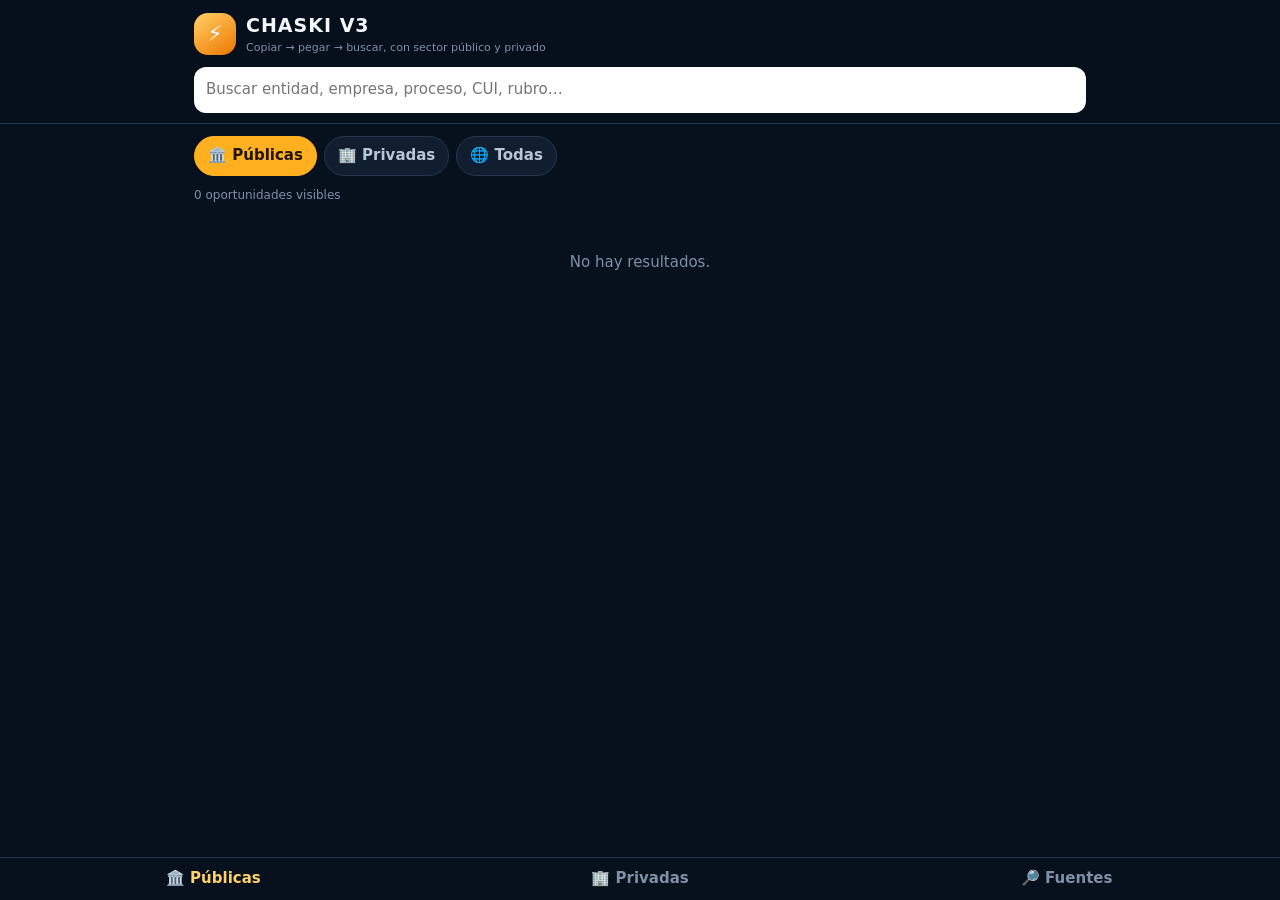
==== chaski-v3.html @ b29ecc5a "Add CHASKI V3 with SEACE copy pack and private opportunities" ====
<!DOCTYPE html>
<html lang="es-PE"><head><meta charset="utf-8"><meta name="viewport" content="width=device-width,initial-scale=1,viewport-fit=cover"><title>CHASKI V3</title><meta name="theme-color" content="#07101d"><style>
*{box-sizing:border-box}body{margin:0;background:#07101d;color:#f5f8fc;font:15px/1.45 system-ui,-apple-system,Segoe UI,Roboto,Arial,sans-serif;padding-bottom:74px}button,input{font:inherit}.w{max-width:920px;margin:auto;padding:0 14px}.top{position:sticky;top:0;z-index:9;background:#07101df2;border-bottom:1px solid #26384f;backdrop-filter:blur(12px)}.head{display:flex;align-items:center;gap:10px;padding:12px 0}.logo{width:42px;height:42px;border-radius:14px;display:grid;place-items:center;background:linear-gradient(145deg,#ffd166,#ef7600);font-size:22px}.ttl{font-weight:900;font-size:19px;letter-spacing:1px}.sub{font-size:11px;color:#8090a6}.search{display:flex;gap:7px;padding-bottom:10px}.search input{flex:1;border:0;border-radius:12px;padding:12px;background:white;color:#0b1625}.tabs{display:flex;gap:7px;overflow:auto;padding:12px 0 8px}.tab{border:1px solid #26384f;background:#111e30;color:#b9c6d8;border-radius:999px;padding:8px 13px;font-weight:800;white-space:nowrap}.tab.on{background:#ffb020;color:#211403;border-color:#ffb020}.count{font-size:12px;color:#8090a6;margin:3px 0 10px}.card{background:#111e30;border:1px solid #26384f;border-radius:16px;padding:14px;margin-bottom:12px}.title{font-weight:900;font-size:16px}.meta{font-size:12px;color:#b9c6d8;margin-top:4px}.badge{display:inline-block;margin:8px 5px 0 0;padding:4px 8px;border-radius:999px;background:#17273c;color:#b9c6d8;font-size:10.5px;font-weight:800}.badgeh{color:#35d39a;background:#113227}.badgep{color:#ffd166;background:#342611}.seace{margin-top:12px;padding:12px;background:#0a1422;border:1px solid #29405c;border-radius:12px}.seace h4{margin:0 0 8px;color:#ffd166;font-size:11px;text-transform:uppercase;letter-spacing:.7px}.f{display:grid;grid-template-columns:118px 1fr auto;gap:7px;align-items:center;padding:6px 0;border-bottom:1px solid #1f3045}.f:last-child{border-bottom:0}.k{color:#8090a6;font-size:10px;text-transform:uppercase}.v{font-size:12px;word-break:break-word}.cp{border:1px solid #315070;background:#102238;color:#69b7ff;border-radius:8px;padding:6px 8px;font-size:10px;font-weight:900}.btns{display:grid;grid-template-columns:1fr 1fr;gap:7px;margin-top:10px}.primary,.secondary{border:0;border-radius:11px;padding:11px;font-weight:900}.primary{background:linear-gradient(135deg,#ffd166,#ef8b00);color:#241606}.secondary{background:#17273c;color:#dce9fa;border:1px solid #26384f}.private{border-left:4px solid #35d39a}.note{background:#111e30;border:1px solid #26384f;border-radius:14px;padding:13px;color:#b9c6d8;margin:11px 0}.empty{text-align:center;color:#8090a6;padding:38px 15px}.toast{position:fixed;left:50%;bottom:78px;transform:translateX(-50%);background:#eef6ff;color:#0e1a29;border-radius:10px;padding:9px 13px;opacity:0;transition:.2s;z-index:99;font-weight:800;font-size:12px}.toast.on{opacity:1}nav{position:fixed;left:0;right:0;bottom:0;background:#08111df7;border-top:1px solid #26384f;display:grid;grid-template-columns:repeat(3,1fr)}nav button{border:0;background:transparent;color:#8090a6;padding:10px 4px;font-weight:800}nav button.on{color:#ffd166}@media(max-width:520px){.f{grid-template-columns:92px 1fr auto}.btns{grid-template-columns:1fr}.ttl{font-size:17px}}
</style></head><body>
<div class="top"><div class="w"><div class="head"><div class="logo">⚡</div><div><div class="ttl">CHASKI V3</div><div class="sub">Copiar → pegar → buscar, con sector público y privado</div></div></div><div class="search"><input id="q" placeholder="Buscar entidad, empresa, proceso, CUI, rubro…"></div></div></div>
<main class="w"><div class="tabs"><button class="tab on" data-mode="public">🏛️ Públicas</button><button class="tab" data-mode="private">🏢 Privadas</button><button class="tab" data-mode="all">🌐 Todas</button></div><div id="count" class="count">Cargando…</div><div id="list"></div></main>
<nav><button class="on" onclick="setMode('public',this)">🏛️ Públicas</button><button onclick="setMode('private',this)">🏢 Privadas</button><button onclick="openSources()">🔎 Fuentes</button></nav><div id="toast" class="toast"></div>
<script>
var PUB={oportunidades:[]},PRI={oportunidades:[]},MODE='public',Q='';
var SEACE='https://prod2.seace.gob.pe/seacebus-uiwd-pub/buscadorPublico/buscadorPublico.xhtml';
function e(s){return String(s==null?'':s).replace(/[&<>\"]/g,function(c){return {'&':'&amp;','<':'&lt;','>':'&gt;','\"':'&quot;'}[c]})}
function n(s){return String(s==null?'':s).toLowerCase().normalize('NFD').replace(/[\u0300-\u036f]/g,'')}
function t(m){var x=document.getElementById('toast');x.textContent=m;x.classList.add('on');clearTimeout(window.tt);window.tt=setTimeout(function(){x.classList.remove('on')},1800)}
function cp(v,msg){if(navigator.clipboard&&navigator.clipboard.writeText){navigator.clipboard.writeText(v||'').then(function(){t(msg||'Copiado')})}else{var a=document.createElement('textarea');a.value=v||'';document.body.appendChild(a);a.select();document.execCommand('copy');document.body.removeChild(a);t(msg||'Copiado')}}
function fmt(s){if(!s)return '';var p=s.split('-');return p.length===3?p[2]+'/'+p[1]+'/'+p[0]:s}
function objText(o){var of=o.oficial||{};return of.tipo==='Bien'?'BIEN':of.tipo==='Servicio'?'SERVICIO':of.tipo==='Consultoría'?'SERVICIO':'OBRA'}
function publicSearchFields(o){var of=o.oficial||{};var entidad=of.entidad||'';var objeto=objText(o);var desc=o.titulo||'';var desde=of.verificado?fmt(of.verificado):'';var hasta=of.cierra?fmt(of.cierra):'';return {entidad:entidad,objeto:objeto,desc:desc,desde:desde,hasta:hasta,nom:of.nomenclatura||'',cui:of.cui||''}}
function copyPack(o){var f=publicSearchFields(o);var txt='ENTIDAD: '+f.entidad+'\nOBJETO DE CONTRATACIÓN: '+f.objeto+'\nDESCRIPCIÓN DEL OBJETO: '+f.desc+'\nFECHA PUBLICACIÓN DESDE: '+f.desde+'\nFECHA PUBLICACIÓN HASTA: '+f.hasta+(f.nom?'\nNOMENCLATURA: '+f.nom:'')+(f.cui?'\nCUI: '+f.cui:'');cp(txt,'Datos SEACE copiados')}
function openSearch(o){var of=o.oficial||{};var q=(of.nomenclatura&&n(of.nomenclatura).indexOf('no publicada')<0)?'\"'+of.nomenclatura+'\"':'\"'+(o.titulo||'')+'\" \"'+(of.entidad||'')+'\"';window.open('https://www.google.com/search?q='+encodeURIComponent(q+' SEACE'),'_blank','noopener')}
function pf(k,v){return '<div class="f"><div class="k">'+e(k)+'</div><div class="v">'+e(v||'')+'</div><button class="cp" onclick="cp('+JSON.stringify(v||'')+',\'Copiado\')">COPIAR</button></div>'}
function pcard(o){var of=o.oficial||{},f=publicSearchFields(o);return '<article class="card"><div class="title">'+e(o.titulo)+'</div><div class="meta">'+e(of.entidad||'')+' · '+e((of.distrito?of.distrito+', ':'')+(of.provincia||''))+'</div><span class="badge badgep">PÚBLICA</span><span class="badge">'+e(of.tipo||'Proceso')+'</span>'+(of.cierra?'<span class="badge">Cierra '+e(fmt(of.cierra))+'</span>':'')+'<div class="seace"><h4>Datos listos para copiar en SEACE</h4>'+pf('Entidad',f.entidad)+pf('Objeto',f.objeto)+pf('Descripción',f.desc)+pf('Fecha desde',f.desde)+pf('Fecha hasta',f.hasta)+(f.nom?pf('Nomenclatura',f.nom):'')+(f.cui?pf('CUI',f.cui):'')+'</div><div class="btns"><button class="primary" onclick=\'copyPack('+JSON.stringify(o).replace(/'/g,"&#39;")+')\'>📋 COPIAR TODO PARA SEACE</button><button class="secondary" onclick=\'openSearch('+JSON.stringify(o).replace(/'/g,"&#39;")+')\'>🚀 ABRIR BÚSQUEDA</button></div></article>'}
function prcard(o){return '<article class="card private"><div class="title">'+e(o.titulo)+'</div><div class="meta">'+e(o.empresa||'')+' · '+e(o.sector||'')+' · '+e(o.region||'')+'</div><span class="badge badgeh">PRIVADA</span><span class="badge">'+e(o.tipo||'Oportunidad')+'</span><span class="badge">Prioridad '+e(o.prioridad||'')+'</span><div class="note"><b>Qué hacer:</b> '+e(o.accion||'')+'<br><br>'+e(o.resumen||'')+'</div><div class="seace"><h4>Datos rápidos</h4>'+pf('Empresa',o.empresa||'')+pf('Rubro',(o.rubros||[]).join(', '))+pf('Acción',o.accion||'')+'</div><div class="btns"><button class="primary" onclick="window.open('+JSON.stringify(o.url||o.url_info||'')+',\'_blank\',\'noopener\')">🚀 ABRIR PORTAL</button><button class="secondary" onclick="cp('+JSON.stringify((o.empresa||'')+' | '+(o.accion||''))+',\'Ficha copiada\')">📋 COPIAR ACCIÓN</button></div></article>'}
function matches(x){var s=n(JSON.stringify(x));return !Q||s.indexOf(n(Q))>=0}
function render(){var a=[];if(MODE==='public'||MODE==='all')a=a.concat((PUB.oportunidades||[]).filter(matches).map(function(o){return {k:'p',o:o}}));if(MODE==='private'||MODE==='all')a=a.concat((PRI.oportunidades||[]).filter(matches).map(function(o){return {k:'r',o:o}}));if(MODE!=='private')a=a.filter(function(x){return x.k==='r'||!x.o.oficial||!x.o.oficial.cierra||new Date(x.o.oficial.cierra+'T23:59:59')>=new Date()});a.sort(function(a,b){if(a.k!==b.k)return a.k==='p'?-1:1;if(a.k==='p')return String(a.o.oficial.cierra||'9999').localeCompare(String(b.o.oficial.cierra||'9999'));return (b.o.prioridad||0)-(a.o.prioridad||0)});document.getElementById('count').textContent=a.length+' oportunidades visibles';document.getElementById('list').innerHTML=a.length?a.map(function(x){return x.k==='p'?pcard(x.o):prcard(x.o)}).join(''):'<div class="empty">No hay resultados.</div>'}
function setMode(m,b){MODE=m;document.querySelectorAll('.tab').forEach(function(x){x.classList.toggle('on',x.dataset.mode===m)});document.querySelectorAll('nav button').forEach(function(x){x.classList.remove('on')});if(b)b.classList.add('on');render()}
function openSources(){window.open(SEACE,'_blank','noopener');window.open('privadas.json','_blank','noopener')}
document.querySelectorAll('.tab').forEach(function(b){b.onclick=function(){setMode(this.dataset.mode)}});document.getElementById('q').oninput=function(){Q=this.value;render()};
Promise.all([fetch('oportunidades.json?v='+Date.now()).then(function(r){return r.json()}),fetch('privadas.json?v='+Date.now()).then(function(r){return r.json()})]).then(function(d){PUB=d[0];PRI=d[1];render()}).catch(function(){document.getElementById('count').textContent='No se pudieron cargar los datos';document.getElementById('list').innerHTML='<div class="empty">Revisa la conexión o vuelve a cargar.</div>'});
</script></body></html>
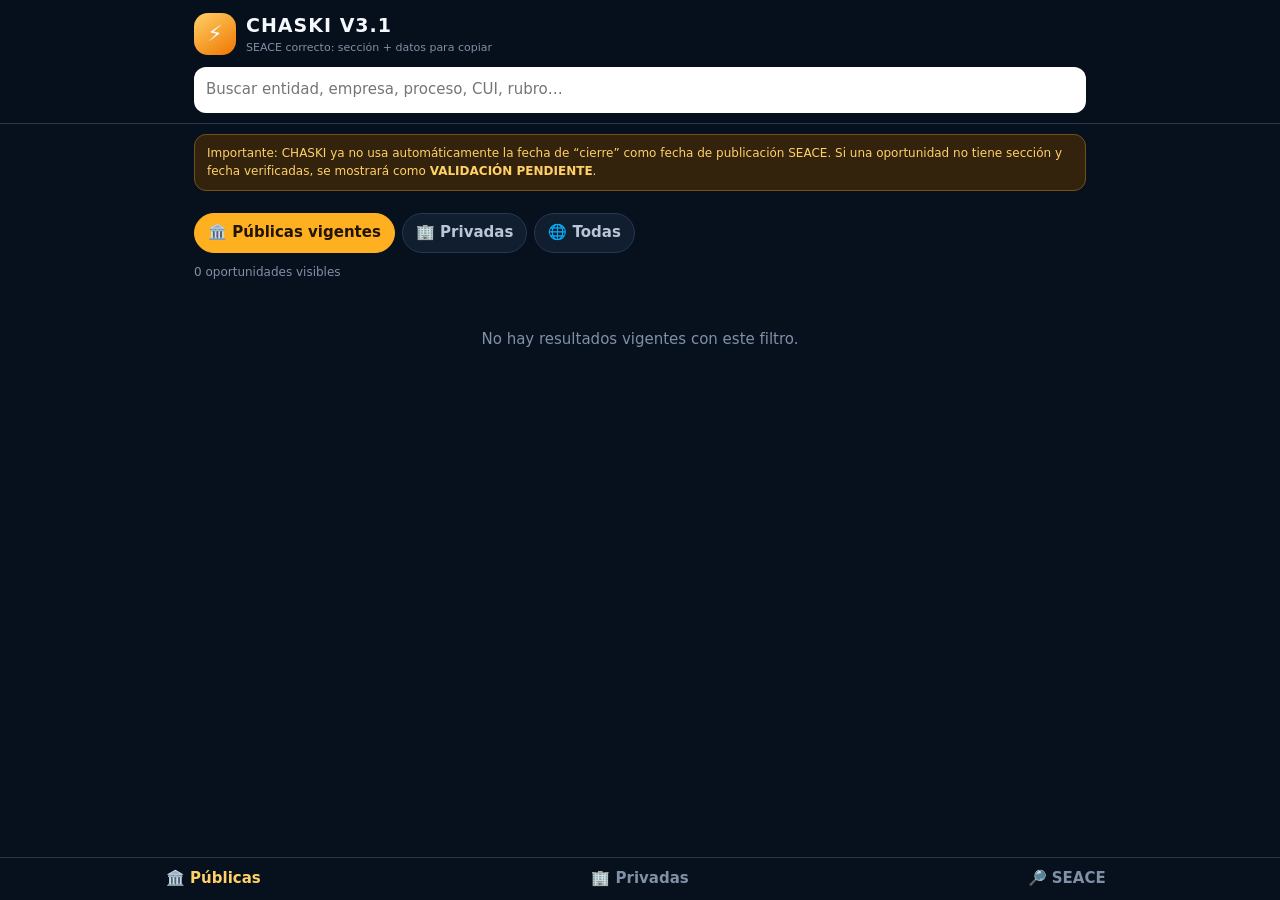
==== commit 6337f3db: "Fix SEACE routing and hide expired Pucamio requirement" ====
--- a/chaski-v3.html
+++ b/chaski-v3.html
@@ -1,29 +1,56 @@
 <!DOCTYPE html>
-<html lang="es-PE"><head><meta charset="utf-8"><meta name="viewport" content="width=device-width,initial-scale=1,viewport-fit=cover"><title>CHASKI V3</title><meta name="theme-color" content="#07101d"><style>
-*{box-sizing:border-box}body{margin:0;background:#07101d;color:#f5f8fc;font:15px/1.45 system-ui,-apple-system,Segoe UI,Roboto,Arial,sans-serif;padding-bottom:74px}button,input{font:inherit}.w{max-width:920px;margin:auto;padding:0 14px}.top{position:sticky;top:0;z-index:9;background:#07101df2;border-bottom:1px solid #26384f;backdrop-filter:blur(12px)}.head{display:flex;align-items:center;gap:10px;padding:12px 0}.logo{width:42px;height:42px;border-radius:14px;display:grid;place-items:center;background:linear-gradient(145deg,#ffd166,#ef7600);font-size:22px}.ttl{font-weight:900;font-size:19px;letter-spacing:1px}.sub{font-size:11px;color:#8090a6}.search{display:flex;gap:7px;padding-bottom:10px}.search input{flex:1;border:0;border-radius:12px;padding:12px;background:white;color:#0b1625}.tabs{display:flex;gap:7px;overflow:auto;padding:12px 0 8px}.tab{border:1px solid #26384f;background:#111e30;color:#b9c6d8;border-radius:999px;padding:8px 13px;font-weight:800;white-space:nowrap}.tab.on{background:#ffb020;color:#211403;border-color:#ffb020}.count{font-size:12px;color:#8090a6;margin:3px 0 10px}.card{background:#111e30;border:1px solid #26384f;border-radius:16px;padding:14px;margin-bottom:12px}.title{font-weight:900;font-size:16px}.meta{font-size:12px;color:#b9c6d8;margin-top:4px}.badge{display:inline-block;margin:8px 5px 0 0;padding:4px 8px;border-radius:999px;background:#17273c;color:#b9c6d8;font-size:10.5px;font-weight:800}.badgeh{color:#35d39a;background:#113227}.badgep{color:#ffd166;background:#342611}.seace{margin-top:12px;padding:12px;background:#0a1422;border:1px solid #29405c;border-radius:12px}.seace h4{margin:0 0 8px;color:#ffd166;font-size:11px;text-transform:uppercase;letter-spacing:.7px}.f{display:grid;grid-template-columns:118px 1fr auto;gap:7px;align-items:center;padding:6px 0;border-bottom:1px solid #1f3045}.f:last-child{border-bottom:0}.k{color:#8090a6;font-size:10px;text-transform:uppercase}.v{font-size:12px;word-break:break-word}.cp{border:1px solid #315070;background:#102238;color:#69b7ff;border-radius:8px;padding:6px 8px;font-size:10px;font-weight:900}.btns{display:grid;grid-template-columns:1fr 1fr;gap:7px;margin-top:10px}.primary,.secondary{border:0;border-radius:11px;padding:11px;font-weight:900}.primary{background:linear-gradient(135deg,#ffd166,#ef8b00);color:#241606}.secondary{background:#17273c;color:#dce9fa;border:1px solid #26384f}.private{border-left:4px solid #35d39a}.note{background:#111e30;border:1px solid #26384f;border-radius:14px;padding:13px;color:#b9c6d8;margin:11px 0}.empty{text-align:center;color:#8090a6;padding:38px 15px}.toast{position:fixed;left:50%;bottom:78px;transform:translateX(-50%);background:#eef6ff;color:#0e1a29;border-radius:10px;padding:9px 13px;opacity:0;transition:.2s;z-index:99;font-weight:800;font-size:12px}.toast.on{opacity:1}nav{position:fixed;left:0;right:0;bottom:0;background:#08111df7;border-top:1px solid #26384f;display:grid;grid-template-columns:repeat(3,1fr)}nav button{border:0;background:transparent;color:#8090a6;padding:10px 4px;font-weight:800}nav button.on{color:#ffd166}@media(max-width:520px){.f{grid-template-columns:92px 1fr auto}.btns{grid-template-columns:1fr}.ttl{font-size:17px}}
-</style></head><body>
-<div class="top"><div class="w"><div class="head"><div class="logo">⚡</div><div><div class="ttl">CHASKI V3</div><div class="sub">Copiar → pegar → buscar, con sector público y privado</div></div></div><div class="search"><input id="q" placeholder="Buscar entidad, empresa, proceso, CUI, rubro…"></div></div></div>
-<main class="w"><div class="tabs"><button class="tab on" data-mode="public">🏛️ Públicas</button><button class="tab" data-mode="private">🏢 Privadas</button><button class="tab" data-mode="all">🌐 Todas</button></div><div id="count" class="count">Cargando…</div><div id="list"></div></main>
-<nav><button class="on" onclick="setMode('public',this)">🏛️ Públicas</button><button onclick="setMode('private',this)">🏢 Privadas</button><button onclick="openSources()">🔎 Fuentes</button></nav><div id="toast" class="toast"></div>
+<html lang="es-PE">
+<head>
+<meta charset="utf-8">
+<meta name="viewport" content="width=device-width,initial-scale=1,viewport-fit=cover">
+<title>CHASKI V3.1</title>
+<meta name="theme-color" content="#07101d">
+<style>
+*{box-sizing:border-box}body{margin:0;background:#07101d;color:#f5f8fc;font:15px/1.45 system-ui,-apple-system,Segoe UI,Roboto,Arial,sans-serif;padding-bottom:76px}button,input{font:inherit}.w{max-width:920px;margin:auto;padding:0 14px}.top{position:sticky;top:0;z-index:9;background:#07101df2;border-bottom:1px solid #26384f;backdrop-filter:blur(12px)}.head{display:flex;align-items:center;gap:10px;padding:12px 0}.logo{width:42px;height:42px;border-radius:14px;display:grid;place-items:center;background:linear-gradient(145deg,#ffd166,#ef7600);font-size:22px}.ttl{font-weight:900;font-size:19px;letter-spacing:1px}.sub{font-size:11px;color:#8090a6}.search{display:flex;gap:7px;padding-bottom:10px}.search input{flex:1;border:0;border-radius:12px;padding:12px;background:white;color:#0b1625}.tabs{display:flex;gap:7px;overflow:auto;padding:12px 0 8px}.tab{border:1px solid #26384f;background:#111e30;color:#b9c6d8;border-radius:999px;padding:8px 13px;font-weight:800;white-space:nowrap}.tab.on{background:#ffb020;color:#211403;border-color:#ffb020}.count{font-size:12px;color:#8090a6;margin:3px 0 10px}.warn{background:#33220c;border:1px solid #73511b;color:#ffd166;border-radius:12px;padding:10px 12px;margin:10px 0;font-size:12px}.card{background:#111e30;border:1px solid #26384f;border-radius:16px;padding:14px;margin-bottom:12px}.title{font-weight:900;font-size:16px}.meta{font-size:12px;color:#b9c6d8;margin-top:4px}.badge{display:inline-block;margin:8px 5px 0 0;padding:4px 8px;border-radius:999px;background:#17273c;color:#b9c6d8;font-size:10.5px;font-weight:800}.badgeh{color:#35d39a;background:#113227}.badgep{color:#ffd166;background:#342611}.badgeok{color:#35d39a;background:#113227}.badgepend{color:#ffcc80;background:#3b2a10}.seace{margin-top:12px;padding:12px;background:#0a1422;border:1px solid #29405c;border-radius:12px}.seace h4{margin:0 0 8px;color:#ffd166;font-size:11px;text-transform:uppercase;letter-spacing:.7px}.route{background:#102238;border:1px solid #315070;color:#dce9fa;border-radius:9px;padding:9px 10px;margin-bottom:8px;font-size:12px}.f{display:grid;grid-template-columns:118px 1fr auto;gap:7px;align-items:center;padding:6px 0;border-bottom:1px solid #1f3045}.f:last-child{border-bottom:0}.k{color:#8090a6;font-size:10px;text-transform:uppercase}.v{font-size:12px;word-break:break-word}.cp{border:1px solid #315070;background:#102238;color:#69b7ff;border-radius:8px;padding:6px 8px;font-size:10px;font-weight:900}.btns{display:grid;grid-template-columns:1fr 1fr;gap:7px;margin-top:10px}.primary,.secondary{border:0;border-radius:11px;padding:11px;font-weight:900}.primary{background:linear-gradient(135deg,#ffd166,#ef8b00);color:#241606}.secondary{background:#17273c;color:#dce9fa;border:1px solid #26384f}.private{border-left:4px solid #35d39a}.note{background:#111e30;border:1px solid #26384f;border-radius:14px;padding:13px;color:#b9c6d8;margin:11px 0}.empty{text-align:center;color:#8090a6;padding:38px 15px}.toast{position:fixed;left:50%;bottom:78px;transform:translateX(-50%);background:#eef6ff;color:#0e1a29;border-radius:10px;padding:9px 13px;opacity:0;transition:.2s;z-index:99;font-weight:800;font-size:12px}.toast.on{opacity:1}nav{position:fixed;left:0;right:0;bottom:0;background:#08111df7;border-top:1px solid #26384f;display:grid;grid-template-columns:repeat(3,1fr)}nav button{border:0;background:transparent;color:#8090a6;padding:10px 4px;font-weight:800}nav button.on{color:#ffd166}@media(max-width:520px){.f{grid-template-columns:92px 1fr auto}.btns{grid-template-columns:1fr}.ttl{font-size:17px}}
+</style>
+</head>
+<body>
+<div class="top"><div class="w"><div class="head"><div class="logo">⚡</div><div><div class="ttl">CHASKI V3.1</div><div class="sub">SEACE correcto: sección + datos para copiar</div></div></div><div class="search"><input id="q" placeholder="Buscar entidad, empresa, proceso, CUI, rubro…"></div></div></div>
+<main class="w">
+<div class="warn">Importante: CHASKI ya no usa automáticamente la fecha de “cierre” como fecha de publicación SEACE. Si una oportunidad no tiene sección y fecha verificadas, se mostrará como <b>VALIDACIÓN PENDIENTE</b>.</div>
+<div class="tabs"><button class="tab on" data-mode="public">🏛️ Públicas vigentes</button><button class="tab" data-mode="private">🏢 Privadas</button><button class="tab" data-mode="all">🌐 Todas</button></div>
+<div id="count" class="count">Cargando…</div><div id="list"></div></main>
+<nav><button class="on" onclick="setMode('public',this)">🏛️ Públicas</button><button onclick="setMode('private',this)">🏢 Privadas</button><button onclick="openSources()">🔎 SEACE</button></nav><div id="toast" class="toast"></div>
 <script>
 var PUB={oportunidades:[]},PRI={oportunidades:[]},MODE='public',Q='';
 var SEACE='https://prod2.seace.gob.pe/seacebus-uiwd-pub/buscadorPublico/buscadorPublico.xhtml';
+var HOY=new Date();HOY=new Date(HOY.getFullYear(),HOY.getMonth(),HOY.getDate());
+var CORRECCIONES={
+  pch:{
+    titulo:'CONTRATACION DE EJECUCION DE OBRA: MEJORAMIENTO Y AMPLIACION DEL SERVICIOS DE ESPACIOS PÚBLICOS URBANOS EN LA PLAZUELA DEL SECTOR DE PUCAMIO DEL CENTRO POBLADO DE PICHIU SAN PEDRO DISTRITO DE SAN MARCOS DE LA PROVINCIA DE HUARI DEL DEPARTAMENTO DE ANCASH',
+    oficial:{
+      entidad:'MUNICIPALIDAD DISTRITAL DE SAN MARCOS',tipo:'Obra',provincia:'Huari',distrito:'San Marcos',cui:'2677790',
+      etapa_seace:'Buscador de Difusión de Requerimientos',publicado_desde:'2026-07-14',publicado_hasta:'2026-07-16',
+      cierra:'2026-07-16',fuente:'PerúLicitaciones',fuente_url:'https://perulicitaciones.com/buscador/7/29.html',
+      verificacion_estado:'NO VIGENTE - fue difusión de requerimiento en julio',verificado:'2026-08-18'
+    }
+  }
+};
 function e(s){return String(s==null?'':s).replace(/[&<>\"]/g,function(c){return {'&':'&amp;','<':'&lt;','>':'&gt;','\"':'&quot;'}[c]})}
 function n(s){return String(s==null?'':s).toLowerCase().normalize('NFD').replace(/[\u0300-\u036f]/g,'')}
 function t(m){var x=document.getElementById('toast');x.textContent=m;x.classList.add('on');clearTimeout(window.tt);window.tt=setTimeout(function(){x.classList.remove('on')},1800)}
 function cp(v,msg){if(navigator.clipboard&&navigator.clipboard.writeText){navigator.clipboard.writeText(v||'').then(function(){t(msg||'Copiado')})}else{var a=document.createElement('textarea');a.value=v||'';document.body.appendChild(a);a.select();document.execCommand('copy');document.body.removeChild(a);t(msg||'Copiado')}}
 function fmt(s){if(!s)return '';var p=s.split('-');return p.length===3?p[2]+'/'+p[1]+'/'+p[0]:s}
-function objText(o){var of=o.oficial||{};return of.tipo==='Bien'?'BIEN':of.tipo==='Servicio'?'SERVICIO':of.tipo==='Consultoría'?'SERVICIO':'OBRA'}
-function publicSearchFields(o){var of=o.oficial||{};var entidad=of.entidad||'';var objeto=objText(o);var desc=o.titulo||'';var desde=of.verificado?fmt(of.verificado):'';var hasta=of.cierra?fmt(of.cierra):'';return {entidad:entidad,objeto:objeto,desc:desc,desde:desde,hasta:hasta,nom:of.nomenclatura||'',cui:of.cui||''}}
-function copyPack(o){var f=publicSearchFields(o);var txt='ENTIDAD: '+f.entidad+'\nOBJETO DE CONTRATACIÓN: '+f.objeto+'\nDESCRIPCIÓN DEL OBJETO: '+f.desc+'\nFECHA PUBLICACIÓN DESDE: '+f.desde+'\nFECHA PUBLICACIÓN HASTA: '+f.hasta+(f.nom?'\nNOMENCLATURA: '+f.nom:'')+(f.cui?'\nCUI: '+f.cui:'');cp(txt,'Datos SEACE copiados')}
-function openSearch(o){var of=o.oficial||{};var q=(of.nomenclatura&&n(of.nomenclatura).indexOf('no publicada')<0)?'\"'+of.nomenclatura+'\"':'\"'+(o.titulo||'')+'\" \"'+(of.entidad||'')+'\"';window.open('https://www.google.com/search?q='+encodeURIComponent(q+' SEACE'),'_blank','noopener')}
+function fecha(s){if(!s)return null;var p=s.split('-');return new Date(+p[0],+p[1]-1,+p[2])}
+function vigente(o){var of=o.oficial||{};if(of.verificacion_estado&&n(of.verificacion_estado).indexOf('no vigente')>=0)return false;var d=fecha(of.cierra);return !d||d>=HOY}
+function aplicarCorrecciones(){PUB.oportunidades=(PUB.oportunidades||[]).map(function(o){var c=CORRECCIONES[o.id];if(!c)return o;return Object.assign({},o,{titulo:c.titulo,oficial:Object.assign({},o.oficial||{},c.oficial)})})}
+function objText(o){var of=o.oficial||{};return of.tipo==='Bien'?'BIEN':of.tipo==='Servicio'?'SERVICIO':of.tipo==='Consultoría'?'SERVICIO':of.tipo==='Consultoría de Obra'?'CONSULTORÍA DE OBRA':'OBRA'}
+function ruta(o){var of=o.oficial||{};if(of.etapa_seace)return of.etapa_seace;if(of.nomenclatura&&n(of.nomenclatura).indexOf('no publicada')<0)return 'Buscador de Procedimientos de Selección';return 'VALIDACIÓN PENDIENTE - confirmar sección SEACE'}
+function publicSearchFields(o){var of=o.oficial||{};return {seccion:ruta(o),entidad:of.entidad||'',objeto:objText(o),desc:o.titulo||'',desde:fmt(of.publicado_desde||''),hasta:fmt(of.publicado_hasta||''),nom:(of.nomenclatura&&n(of.nomenclatura).indexOf('no publicada')<0)?of.nomenclatura:'',cui:of.cui||''}}
+function copyPack(o){var f=publicSearchFields(o);var txt='SECCIÓN SEACE: '+f.seccion+'\nENTIDAD: '+f.entidad+'\nOBJETO DE CONTRATACIÓN: '+f.objeto+'\nDESCRIPCIÓN DEL OBJETO: '+f.desc+(f.desde?'\nFECHA PUBLICACIÓN DESDE: '+f.desde:'')+(f.hasta?'\nFECHA PUBLICACIÓN HASTA: '+f.hasta:'')+(f.nom?'\nNOMENCLATURA: '+f.nom:'')+(f.cui?'\nCUI: '+f.cui:'');cp(txt,'Datos SEACE copiados')}
 function pf(k,v){return '<div class="f"><div class="k">'+e(k)+'</div><div class="v">'+e(v||'')+'</div><button class="cp" onclick="cp('+JSON.stringify(v||'')+',\'Copiado\')">COPIAR</button></div>'}
-function pcard(o){var of=o.oficial||{},f=publicSearchFields(o);return '<article class="card"><div class="title">'+e(o.titulo)+'</div><div class="meta">'+e(of.entidad||'')+' · '+e((of.distrito?of.distrito+', ':'')+(of.provincia||''))+'</div><span class="badge badgep">PÚBLICA</span><span class="badge">'+e(of.tipo||'Proceso')+'</span>'+(of.cierra?'<span class="badge">Cierra '+e(fmt(of.cierra))+'</span>':'')+'<div class="seace"><h4>Datos listos para copiar en SEACE</h4>'+pf('Entidad',f.entidad)+pf('Objeto',f.objeto)+pf('Descripción',f.desc)+pf('Fecha desde',f.desde)+pf('Fecha hasta',f.hasta)+(f.nom?pf('Nomenclatura',f.nom):'')+(f.cui?pf('CUI',f.cui):'')+'</div><div class="btns"><button class="primary" onclick=\'copyPack('+JSON.stringify(o).replace(/'/g,"&#39;")+')\'>📋 COPIAR TODO PARA SEACE</button><button class="secondary" onclick=\'openSearch('+JSON.stringify(o).replace(/'/g,"&#39;")+')\'>🚀 ABRIR BÚSQUEDA</button></div></article>'}
+function pcard(o){var of=o.oficial||{},f=publicSearchFields(o),ok=f.seccion.indexOf('VALIDACIÓN')<0;return '<article class="card"><div class="title">'+e(o.titulo)+'</div><div class="meta">'+e(of.entidad||'')+' · '+e((of.distrito?of.distrito+', ':'')+(of.provincia||''))+'</div><span class="badge badgep">PÚBLICA</span><span class="badge">'+e(of.tipo||'Proceso')+'</span><span class="badge '+(ok?'badgeok':'badgepend')+'">'+(ok?'RUTA SEACE DEFINIDA':'VALIDACIÓN PENDIENTE')+'</span><div class="seace"><h4>Datos listos para SEACE</h4><div class="route"><b>Buscar en:</b> '+e(f.seccion)+'</div>'+pf('Entidad',f.entidad)+pf('Objeto',f.objeto)+pf('Descripción',f.desc)+(f.desde?pf('Fecha desde',f.desde):'')+(f.hasta?pf('Fecha hasta',f.hasta):'')+(f.nom?pf('Nomenclatura',f.nom):'')+(f.cui?pf('CUI',f.cui):'')+'</div><div class="btns"><button class="primary" onclick=\'copyPack('+JSON.stringify(o).replace(/'/g,"&#39;")+')\'>📋 COPIAR TODO</button><button class="secondary" onclick="window.open(SEACE,\'_blank\',\'noopener\')">🏛️ ABRIR SEACE</button></div></article>'}
 function prcard(o){return '<article class="card private"><div class="title">'+e(o.titulo)+'</div><div class="meta">'+e(o.empresa||'')+' · '+e(o.sector||'')+' · '+e(o.region||'')+'</div><span class="badge badgeh">PRIVADA</span><span class="badge">'+e(o.tipo||'Oportunidad')+'</span><span class="badge">Prioridad '+e(o.prioridad||'')+'</span><div class="note"><b>Qué hacer:</b> '+e(o.accion||'')+'<br><br>'+e(o.resumen||'')+'</div><div class="seace"><h4>Datos rápidos</h4>'+pf('Empresa',o.empresa||'')+pf('Rubro',(o.rubros||[]).join(', '))+pf('Acción',o.accion||'')+'</div><div class="btns"><button class="primary" onclick="window.open('+JSON.stringify(o.url||o.url_info||'')+',\'_blank\',\'noopener\')">🚀 ABRIR PORTAL</button><button class="secondary" onclick="cp('+JSON.stringify((o.empresa||'')+' | '+(o.accion||''))+',\'Ficha copiada\')">📋 COPIAR ACCIÓN</button></div></article>'}
-function matches(x){var s=n(JSON.stringify(x));return !Q||s.indexOf(n(Q))>=0}
-function render(){var a=[];if(MODE==='public'||MODE==='all')a=a.concat((PUB.oportunidades||[]).filter(matches).map(function(o){return {k:'p',o:o}}));if(MODE==='private'||MODE==='all')a=a.concat((PRI.oportunidades||[]).filter(matches).map(function(o){return {k:'r',o:o}}));if(MODE!=='private')a=a.filter(function(x){return x.k==='r'||!x.o.oficial||!x.o.oficial.cierra||new Date(x.o.oficial.cierra+'T23:59:59')>=new Date()});a.sort(function(a,b){if(a.k!==b.k)return a.k==='p'?-1:1;if(a.k==='p')return String(a.o.oficial.cierra||'9999').localeCompare(String(b.o.oficial.cierra||'9999'));return (b.o.prioridad||0)-(a.o.prioridad||0)});document.getElementById('count').textContent=a.length+' oportunidades visibles';document.getElementById('list').innerHTML=a.length?a.map(function(x){return x.k==='p'?pcard(x.o):prcard(x.o)}).join(''):'<div class="empty">No hay resultados.</div>'}
+function matches(x){return !Q||n(JSON.stringify(x)).indexOf(n(Q))>=0}
+function render(){var a=[];if(MODE==='public'||MODE==='all')a=a.concat((PUB.oportunidades||[]).filter(vigente).filter(matches).map(function(o){return {k:'p',o:o}}));if(MODE==='private'||MODE==='all')a=a.concat((PRI.oportunidades||[]).filter(matches).map(function(o){return {k:'r',o:o}}));a.sort(function(a,b){if(a.k!==b.k)return a.k==='p'?-1:1;if(a.k==='p')return String(a.o.oficial.cierra||'9999').localeCompare(String(b.o.oficial.cierra||'9999'));return (b.o.prioridad||0)-(a.o.prioridad||0)});document.getElementById('count').textContent=a.length+' oportunidades visibles';document.getElementById('list').innerHTML=a.length?a.map(function(x){return x.k==='p'?pcard(x.o):prcard(x.o)}).join(''):'<div class="empty">No hay resultados vigentes con este filtro.</div>'}
 function setMode(m,b){MODE=m;document.querySelectorAll('.tab').forEach(function(x){x.classList.toggle('on',x.dataset.mode===m)});document.querySelectorAll('nav button').forEach(function(x){x.classList.remove('on')});if(b)b.classList.add('on');render()}
-function openSources(){window.open(SEACE,'_blank','noopener');window.open('privadas.json','_blank','noopener')}
+function openSources(){window.open(SEACE,'_blank','noopener')}
 document.querySelectorAll('.tab').forEach(function(b){b.onclick=function(){setMode(this.dataset.mode)}});document.getElementById('q').oninput=function(){Q=this.value;render()};
-Promise.all([fetch('oportunidades.json?v='+Date.now()).then(function(r){return r.json()}),fetch('privadas.json?v='+Date.now()).then(function(r){return r.json()})]).then(function(d){PUB=d[0];PRI=d[1];render()}).catch(function(){document.getElementById('count').textContent='No se pudieron cargar los datos';document.getElementById('list').innerHTML='<div class="empty">Revisa la conexión o vuelve a cargar.</div>'});
-</script></body></html>+Promise.all([fetch('oportunidades.json?v='+Date.now()).then(function(r){return r.json()}),fetch('privadas.json?v='+Date.now()).then(function(r){return r.json()})]).then(function(d){PUB=d[0];PRI=d[1];aplicarCorrecciones();render()}).catch(function(){document.getElementById('count').textContent='No se pudieron cargar los datos';document.getElementById('list').innerHTML='<div class="empty">Revisa la conexión o vuelve a cargar.</div>'});
+</script>
+</body></html>
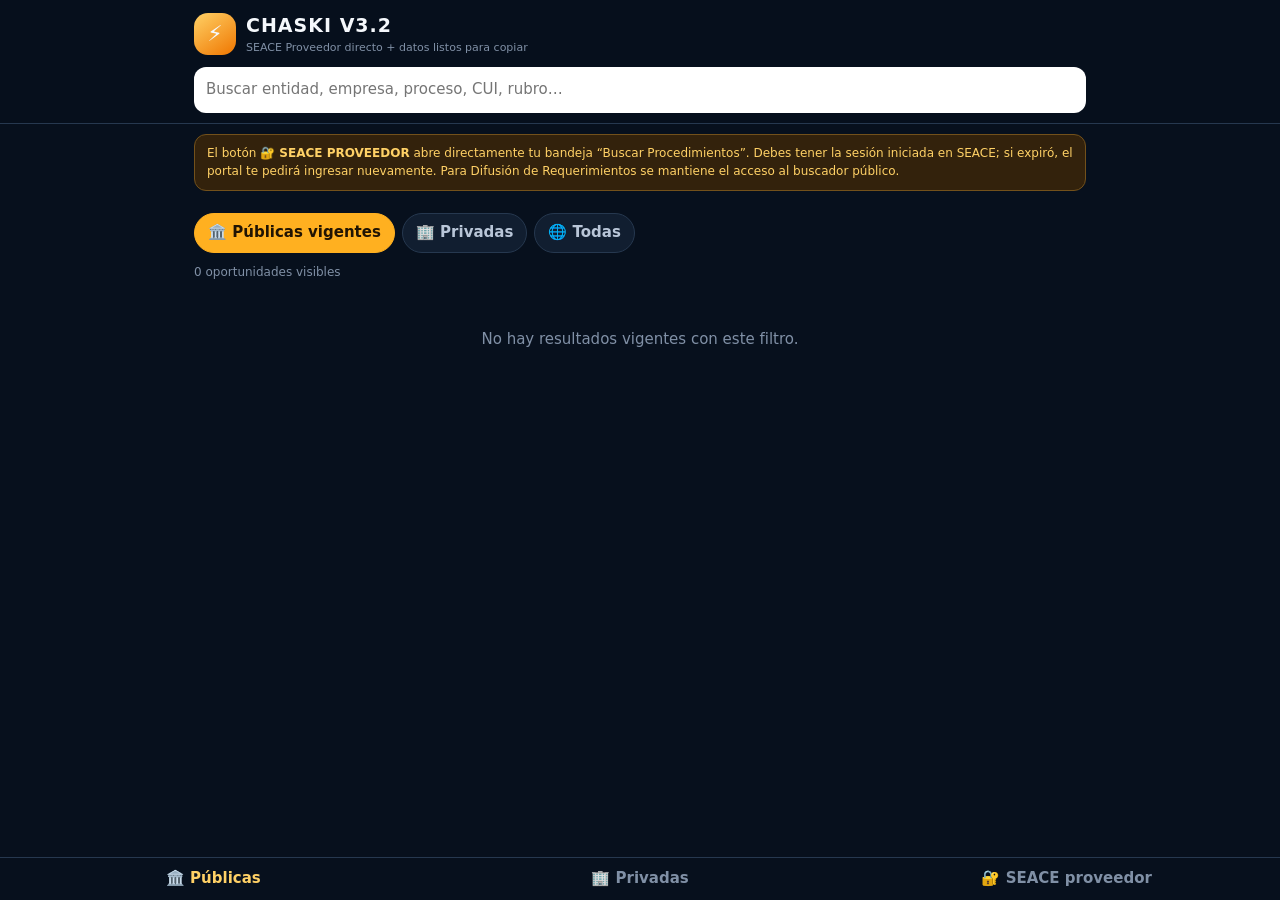
==== commit 993d5b92: "Update CHASKI V3.2 to open authenticated SEACE provider search" ====
--- a/chaski-v3.html
+++ b/chaski-v3.html
@@ -3,22 +3,23 @@
 <head>
 <meta charset="utf-8">
 <meta name="viewport" content="width=device-width,initial-scale=1,viewport-fit=cover">
-<title>CHASKI V3.1</title>
+<title>CHASKI V3.2</title>
 <meta name="theme-color" content="#07101d">
 <style>
-*{box-sizing:border-box}body{margin:0;background:#07101d;color:#f5f8fc;font:15px/1.45 system-ui,-apple-system,Segoe UI,Roboto,Arial,sans-serif;padding-bottom:76px}button,input{font:inherit}.w{max-width:920px;margin:auto;padding:0 14px}.top{position:sticky;top:0;z-index:9;background:#07101df2;border-bottom:1px solid #26384f;backdrop-filter:blur(12px)}.head{display:flex;align-items:center;gap:10px;padding:12px 0}.logo{width:42px;height:42px;border-radius:14px;display:grid;place-items:center;background:linear-gradient(145deg,#ffd166,#ef7600);font-size:22px}.ttl{font-weight:900;font-size:19px;letter-spacing:1px}.sub{font-size:11px;color:#8090a6}.search{display:flex;gap:7px;padding-bottom:10px}.search input{flex:1;border:0;border-radius:12px;padding:12px;background:white;color:#0b1625}.tabs{display:flex;gap:7px;overflow:auto;padding:12px 0 8px}.tab{border:1px solid #26384f;background:#111e30;color:#b9c6d8;border-radius:999px;padding:8px 13px;font-weight:800;white-space:nowrap}.tab.on{background:#ffb020;color:#211403;border-color:#ffb020}.count{font-size:12px;color:#8090a6;margin:3px 0 10px}.warn{background:#33220c;border:1px solid #73511b;color:#ffd166;border-radius:12px;padding:10px 12px;margin:10px 0;font-size:12px}.card{background:#111e30;border:1px solid #26384f;border-radius:16px;padding:14px;margin-bottom:12px}.title{font-weight:900;font-size:16px}.meta{font-size:12px;color:#b9c6d8;margin-top:4px}.badge{display:inline-block;margin:8px 5px 0 0;padding:4px 8px;border-radius:999px;background:#17273c;color:#b9c6d8;font-size:10.5px;font-weight:800}.badgeh{color:#35d39a;background:#113227}.badgep{color:#ffd166;background:#342611}.badgeok{color:#35d39a;background:#113227}.badgepend{color:#ffcc80;background:#3b2a10}.seace{margin-top:12px;padding:12px;background:#0a1422;border:1px solid #29405c;border-radius:12px}.seace h4{margin:0 0 8px;color:#ffd166;font-size:11px;text-transform:uppercase;letter-spacing:.7px}.route{background:#102238;border:1px solid #315070;color:#dce9fa;border-radius:9px;padding:9px 10px;margin-bottom:8px;font-size:12px}.f{display:grid;grid-template-columns:118px 1fr auto;gap:7px;align-items:center;padding:6px 0;border-bottom:1px solid #1f3045}.f:last-child{border-bottom:0}.k{color:#8090a6;font-size:10px;text-transform:uppercase}.v{font-size:12px;word-break:break-word}.cp{border:1px solid #315070;background:#102238;color:#69b7ff;border-radius:8px;padding:6px 8px;font-size:10px;font-weight:900}.btns{display:grid;grid-template-columns:1fr 1fr;gap:7px;margin-top:10px}.primary,.secondary{border:0;border-radius:11px;padding:11px;font-weight:900}.primary{background:linear-gradient(135deg,#ffd166,#ef8b00);color:#241606}.secondary{background:#17273c;color:#dce9fa;border:1px solid #26384f}.private{border-left:4px solid #35d39a}.note{background:#111e30;border:1px solid #26384f;border-radius:14px;padding:13px;color:#b9c6d8;margin:11px 0}.empty{text-align:center;color:#8090a6;padding:38px 15px}.toast{position:fixed;left:50%;bottom:78px;transform:translateX(-50%);background:#eef6ff;color:#0e1a29;border-radius:10px;padding:9px 13px;opacity:0;transition:.2s;z-index:99;font-weight:800;font-size:12px}.toast.on{opacity:1}nav{position:fixed;left:0;right:0;bottom:0;background:#08111df7;border-top:1px solid #26384f;display:grid;grid-template-columns:repeat(3,1fr)}nav button{border:0;background:transparent;color:#8090a6;padding:10px 4px;font-weight:800}nav button.on{color:#ffd166}@media(max-width:520px){.f{grid-template-columns:92px 1fr auto}.btns{grid-template-columns:1fr}.ttl{font-size:17px}}
+*{box-sizing:border-box}body{margin:0;background:#07101d;color:#f5f8fc;font:15px/1.45 system-ui,-apple-system,Segoe UI,Roboto,Arial,sans-serif;padding-bottom:76px}button,input{font:inherit}.w{max-width:920px;margin:auto;padding:0 14px}.top{position:sticky;top:0;z-index:9;background:#07101df2;border-bottom:1px solid #26384f;backdrop-filter:blur(12px)}.head{display:flex;align-items:center;gap:10px;padding:12px 0}.logo{width:42px;height:42px;border-radius:14px;display:grid;place-items:center;background:linear-gradient(145deg,#ffd166,#ef7600);font-size:22px}.ttl{font-weight:900;font-size:19px;letter-spacing:1px}.sub{font-size:11px;color:#8090a6}.search{display:flex;gap:7px;padding-bottom:10px}.search input{flex:1;border:0;border-radius:12px;padding:12px;background:white;color:#0b1625}.tabs{display:flex;gap:7px;overflow:auto;padding:12px 0 8px}.tab{border:1px solid #26384f;background:#111e30;color:#b9c6d8;border-radius:999px;padding:8px 13px;font-weight:800;white-space:nowrap}.tab.on{background:#ffb020;color:#211403;border-color:#ffb020}.count{font-size:12px;color:#8090a6;margin:3px 0 10px}.warn{background:#33220c;border:1px solid #73511b;color:#ffd166;border-radius:12px;padding:10px 12px;margin:10px 0;font-size:12px}.card{background:#111e30;border:1px solid #26384f;border-radius:16px;padding:14px;margin-bottom:12px}.title{font-weight:900;font-size:16px}.meta{font-size:12px;color:#b9c6d8;margin-top:4px}.badge{display:inline-block;margin:8px 5px 0 0;padding:4px 8px;border-radius:999px;background:#17273c;color:#b9c6d8;font-size:10.5px;font-weight:800}.badgeh{color:#35d39a;background:#113227}.badgep{color:#ffd166;background:#342611}.badgeok{color:#35d39a;background:#113227}.badgepend{color:#ffcc80;background:#3b2a10}.seace{margin-top:12px;padding:12px;background:#0a1422;border:1px solid #29405c;border-radius:12px}.seace h4{margin:0 0 8px;color:#ffd166;font-size:11px;text-transform:uppercase;letter-spacing:.7px}.route{background:#102238;border:1px solid #315070;color:#dce9fa;border-radius:9px;padding:9px 10px;margin-bottom:8px;font-size:12px}.f{display:grid;grid-template-columns:118px 1fr auto;gap:7px;align-items:center;padding:6px 0;border-bottom:1px solid #1f3045}.f:last-child{border-bottom:0}.k{color:#8090a6;font-size:10px;text-transform:uppercase}.v{font-size:12px;word-break:break-word}.cp{border:1px solid #315070;background:#102238;color:#69b7ff;border-radius:8px;padding:6px 8px;font-size:10px;font-weight:900}.btns{display:grid;grid-template-columns:1fr 1fr 1fr;gap:7px;margin-top:10px}.primary,.secondary,.provider{border:0;border-radius:11px;padding:11px;font-weight:900}.primary{background:linear-gradient(135deg,#ffd166,#ef8b00);color:#241606}.secondary{background:#17273c;color:#dce9fa;border:1px solid #26384f}.provider{background:#123421;color:#83f0bd;border:1px solid #2d7552}.private{border-left:4px solid #35d39a}.note{background:#111e30;border:1px solid #26384f;border-radius:14px;padding:13px;color:#b9c6d8;margin:11px 0}.empty{text-align:center;color:#8090a6;padding:38px 15px}.toast{position:fixed;left:50%;bottom:78px;transform:translateX(-50%);background:#eef6ff;color:#0e1a29;border-radius:10px;padding:9px 13px;opacity:0;transition:.2s;z-index:99;font-weight:800;font-size:12px}.toast.on{opacity:1}nav{position:fixed;left:0;right:0;bottom:0;background:#08111df7;border-top:1px solid #26384f;display:grid;grid-template-columns:repeat(3,1fr)}nav button{border:0;background:transparent;color:#8090a6;padding:10px 4px;font-weight:800}nav button.on{color:#ffd166}@media(max-width:650px){.f{grid-template-columns:92px 1fr auto}.btns{grid-template-columns:1fr}.ttl{font-size:17px}}
 </style>
 </head>
 <body>
-<div class="top"><div class="w"><div class="head"><div class="logo">⚡</div><div><div class="ttl">CHASKI V3.1</div><div class="sub">SEACE correcto: sección + datos para copiar</div></div></div><div class="search"><input id="q" placeholder="Buscar entidad, empresa, proceso, CUI, rubro…"></div></div></div>
+<div class="top"><div class="w"><div class="head"><div class="logo">⚡</div><div><div class="ttl">CHASKI V3.2</div><div class="sub">SEACE Proveedor directo + datos listos para copiar</div></div></div><div class="search"><input id="q" placeholder="Buscar entidad, empresa, proceso, CUI, rubro…"></div></div></div>
 <main class="w">
-<div class="warn">Importante: CHASKI ya no usa automáticamente la fecha de “cierre” como fecha de publicación SEACE. Si una oportunidad no tiene sección y fecha verificadas, se mostrará como <b>VALIDACIÓN PENDIENTE</b>.</div>
+<div class="warn">El botón <b>🔐 SEACE PROVEEDOR</b> abre directamente tu bandeja “Buscar Procedimientos”. Debes tener la sesión iniciada en SEACE; si expiró, el portal te pedirá ingresar nuevamente. Para Difusión de Requerimientos se mantiene el acceso al buscador público.</div>
 <div class="tabs"><button class="tab on" data-mode="public">🏛️ Públicas vigentes</button><button class="tab" data-mode="private">🏢 Privadas</button><button class="tab" data-mode="all">🌐 Todas</button></div>
 <div id="count" class="count">Cargando…</div><div id="list"></div></main>
-<nav><button class="on" onclick="setMode('public',this)">🏛️ Públicas</button><button onclick="setMode('private',this)">🏢 Privadas</button><button onclick="openSources()">🔎 SEACE</button></nav><div id="toast" class="toast"></div>
+<nav><button class="on" onclick="setMode('public',this)">🏛️ Públicas</button><button onclick="setMode('private',this)">🏢 Privadas</button><button onclick="openProvider()">🔐 SEACE proveedor</button></nav><div id="toast" class="toast"></div>
 <script>
 var PUB={oportunidades:[]},PRI={oportunidades:[]},MODE='public',Q='';
-var SEACE='https://prod2.seace.gob.pe/seacebus-uiwd-pub/buscadorPublico/buscadorPublico.xhtml';
+var SEACE_PROVEEDOR='https://prod1.seace.gob.pe/SeaceWeb-PRO/jspx/sel/procesoseleccionficha/consultarBandejaProcedimientosSeleccionProveedor.iface?locale=es_PE';
+var SEACE_PUBLICO='https://prod2.seace.gob.pe/seacebus-uiwd-pub/buscadorPublico/buscadorPublico.xhtml';
 var HOY=new Date();HOY=new Date(HOY.getFullYear(),HOY.getMonth(),HOY.getDate());
 var CORRECCIONES={
   pch:{
@@ -40,16 +41,17 @@
 function vigente(o){var of=o.oficial||{};if(of.verificacion_estado&&n(of.verificacion_estado).indexOf('no vigente')>=0)return false;var d=fecha(of.cierra);return !d||d>=HOY}
 function aplicarCorrecciones(){PUB.oportunidades=(PUB.oportunidades||[]).map(function(o){var c=CORRECCIONES[o.id];if(!c)return o;return Object.assign({},o,{titulo:c.titulo,oficial:Object.assign({},o.oficial||{},c.oficial)})})}
 function objText(o){var of=o.oficial||{};return of.tipo==='Bien'?'BIEN':of.tipo==='Servicio'?'SERVICIO':of.tipo==='Consultoría'?'SERVICIO':of.tipo==='Consultoría de Obra'?'CONSULTORÍA DE OBRA':'OBRA'}
-function ruta(o){var of=o.oficial||{};if(of.etapa_seace)return of.etapa_seace;if(of.nomenclatura&&n(of.nomenclatura).indexOf('no publicada')<0)return 'Buscador de Procedimientos de Selección';return 'VALIDACIÓN PENDIENTE - confirmar sección SEACE'}
+function ruta(o){var of=o.oficial||{};if(of.etapa_seace)return of.etapa_seace;if(of.nomenclatura&&n(of.nomenclatura).indexOf('no publicada')<0)return 'Buscar Procedimientos - SEACE Proveedor';return 'VALIDACIÓN PENDIENTE - confirmar sección SEACE'}
+function urlSeace(o){var r=ruta(o);return n(r).indexOf('difusion')>=0?SEACE_PUBLICO:SEACE_PROVEEDOR}
 function publicSearchFields(o){var of=o.oficial||{};return {seccion:ruta(o),entidad:of.entidad||'',objeto:objText(o),desc:o.titulo||'',desde:fmt(of.publicado_desde||''),hasta:fmt(of.publicado_hasta||''),nom:(of.nomenclatura&&n(of.nomenclatura).indexOf('no publicada')<0)?of.nomenclatura:'',cui:of.cui||''}}
-function copyPack(o){var f=publicSearchFields(o);var txt='SECCIÓN SEACE: '+f.seccion+'\nENTIDAD: '+f.entidad+'\nOBJETO DE CONTRATACIÓN: '+f.objeto+'\nDESCRIPCIÓN DEL OBJETO: '+f.desc+(f.desde?'\nFECHA PUBLICACIÓN DESDE: '+f.desde:'')+(f.hasta?'\nFECHA PUBLICACIÓN HASTA: '+f.hasta:'')+(f.nom?'\nNOMENCLATURA: '+f.nom:'')+(f.cui?'\nCUI: '+f.cui:'');cp(txt,'Datos SEACE copiados')}
+function copyPack(o){var f=publicSearchFields(o);var txt='SECCIÓN SEACE: '+f.seccion+'\nENTIDAD: '+f.entidad+'\nAÑO DE LA CONVOCATORIA: 2026\nOBJETO DE CONTRATACIÓN: '+f.objeto+'\nDESCRIPCIÓN DEL OBJETO: '+f.desc+(f.desde?'\nFECHA PUBLICACIÓN DESDE: '+f.desde:'')+(f.hasta?'\nFECHA PUBLICACIÓN HASTA: '+f.hasta:'')+(f.nom?'\nNOMENCLATURA: '+f.nom:'')+(f.cui?'\nCUI: '+f.cui:'');cp(txt,'Datos SEACE copiados')}
 function pf(k,v){return '<div class="f"><div class="k">'+e(k)+'</div><div class="v">'+e(v||'')+'</div><button class="cp" onclick="cp('+JSON.stringify(v||'')+',\'Copiado\')">COPIAR</button></div>'}
-function pcard(o){var of=o.oficial||{},f=publicSearchFields(o),ok=f.seccion.indexOf('VALIDACIÓN')<0;return '<article class="card"><div class="title">'+e(o.titulo)+'</div><div class="meta">'+e(of.entidad||'')+' · '+e((of.distrito?of.distrito+', ':'')+(of.provincia||''))+'</div><span class="badge badgep">PÚBLICA</span><span class="badge">'+e(of.tipo||'Proceso')+'</span><span class="badge '+(ok?'badgeok':'badgepend')+'">'+(ok?'RUTA SEACE DEFINIDA':'VALIDACIÓN PENDIENTE')+'</span><div class="seace"><h4>Datos listos para SEACE</h4><div class="route"><b>Buscar en:</b> '+e(f.seccion)+'</div>'+pf('Entidad',f.entidad)+pf('Objeto',f.objeto)+pf('Descripción',f.desc)+(f.desde?pf('Fecha desde',f.desde):'')+(f.hasta?pf('Fecha hasta',f.hasta):'')+(f.nom?pf('Nomenclatura',f.nom):'')+(f.cui?pf('CUI',f.cui):'')+'</div><div class="btns"><button class="primary" onclick=\'copyPack('+JSON.stringify(o).replace(/'/g,"&#39;")+')\'>📋 COPIAR TODO</button><button class="secondary" onclick="window.open(SEACE,\'_blank\',\'noopener\')">🏛️ ABRIR SEACE</button></div></article>'}
+function pcard(o){var of=o.oficial||{},f=publicSearchFields(o),ok=f.seccion.indexOf('VALIDACIÓN')<0,u=urlSeace(o);return '<article class="card"><div class="title">'+e(o.titulo)+'</div><div class="meta">'+e(of.entidad||'')+' · '+e((of.distrito?of.distrito+', ':'')+(of.provincia||''))+'</div><span class="badge badgep">PÚBLICA</span><span class="badge">'+e(of.tipo||'Proceso')+'</span><span class="badge '+(ok?'badgeok':'badgepend')+'">'+(ok?'RUTA SEACE DEFINIDA':'VALIDACIÓN PENDIENTE')+'</span><div class="seace"><h4>Datos listos para SEACE</h4><div class="route"><b>Buscar en:</b> '+e(f.seccion)+'</div>'+pf('Entidad',f.entidad)+pf('Año','2026')+pf('Objeto',f.objeto)+pf('Descripción',f.desc)+(f.desde?pf('Fecha desde',f.desde):'')+(f.hasta?pf('Fecha hasta',f.hasta):'')+(f.nom?pf('Nomenclatura',f.nom):'')+(f.cui?pf('CUI',f.cui):'')+'</div><div class="btns"><button class="primary" onclick=\'copyPack('+JSON.stringify(o).replace(/'/g,"&#39;")+')\'>📋 COPIAR TODO</button><button class="provider" onclick="window.open('+JSON.stringify(u)+',\'_blank\',\'noopener\')">🔐 ABRIR SEACE CORRECTO</button><button class="secondary" onclick="window.open(SEACE_PUBLICO,\'_blank\',\'noopener\')">🌐 SEACE PÚBLICO</button></div></article>'}
 function prcard(o){return '<article class="card private"><div class="title">'+e(o.titulo)+'</div><div class="meta">'+e(o.empresa||'')+' · '+e(o.sector||'')+' · '+e(o.region||'')+'</div><span class="badge badgeh">PRIVADA</span><span class="badge">'+e(o.tipo||'Oportunidad')+'</span><span class="badge">Prioridad '+e(o.prioridad||'')+'</span><div class="note"><b>Qué hacer:</b> '+e(o.accion||'')+'<br><br>'+e(o.resumen||'')+'</div><div class="seace"><h4>Datos rápidos</h4>'+pf('Empresa',o.empresa||'')+pf('Rubro',(o.rubros||[]).join(', '))+pf('Acción',o.accion||'')+'</div><div class="btns"><button class="primary" onclick="window.open('+JSON.stringify(o.url||o.url_info||'')+',\'_blank\',\'noopener\')">🚀 ABRIR PORTAL</button><button class="secondary" onclick="cp('+JSON.stringify((o.empresa||'')+' | '+(o.accion||''))+',\'Ficha copiada\')">📋 COPIAR ACCIÓN</button></div></article>'}
 function matches(x){return !Q||n(JSON.stringify(x)).indexOf(n(Q))>=0}
 function render(){var a=[];if(MODE==='public'||MODE==='all')a=a.concat((PUB.oportunidades||[]).filter(vigente).filter(matches).map(function(o){return {k:'p',o:o}}));if(MODE==='private'||MODE==='all')a=a.concat((PRI.oportunidades||[]).filter(matches).map(function(o){return {k:'r',o:o}}));a.sort(function(a,b){if(a.k!==b.k)return a.k==='p'?-1:1;if(a.k==='p')return String(a.o.oficial.cierra||'9999').localeCompare(String(b.o.oficial.cierra||'9999'));return (b.o.prioridad||0)-(a.o.prioridad||0)});document.getElementById('count').textContent=a.length+' oportunidades visibles';document.getElementById('list').innerHTML=a.length?a.map(function(x){return x.k==='p'?pcard(x.o):prcard(x.o)}).join(''):'<div class="empty">No hay resultados vigentes con este filtro.</div>'}
 function setMode(m,b){MODE=m;document.querySelectorAll('.tab').forEach(function(x){x.classList.toggle('on',x.dataset.mode===m)});document.querySelectorAll('nav button').forEach(function(x){x.classList.remove('on')});if(b)b.classList.add('on');render()}
-function openSources(){window.open(SEACE,'_blank','noopener')}
+function openProvider(){window.open(SEACE_PROVEEDOR,'_blank','noopener')}
 document.querySelectorAll('.tab').forEach(function(b){b.onclick=function(){setMode(this.dataset.mode)}});document.getElementById('q').oninput=function(){Q=this.value;render()};
 Promise.all([fetch('oportunidades.json?v='+Date.now()).then(function(r){return r.json()}),fetch('privadas.json?v='+Date.now()).then(function(r){return r.json()})]).then(function(d){PUB=d[0];PRI=d[1];aplicarCorrecciones();render()}).catch(function(){document.getElementById('count').textContent='No se pudieron cargar los datos';document.getElementById('list').innerHTML='<div class="empty">Revisa la conexión o vuelve a cargar.</div>'});
 </script>
